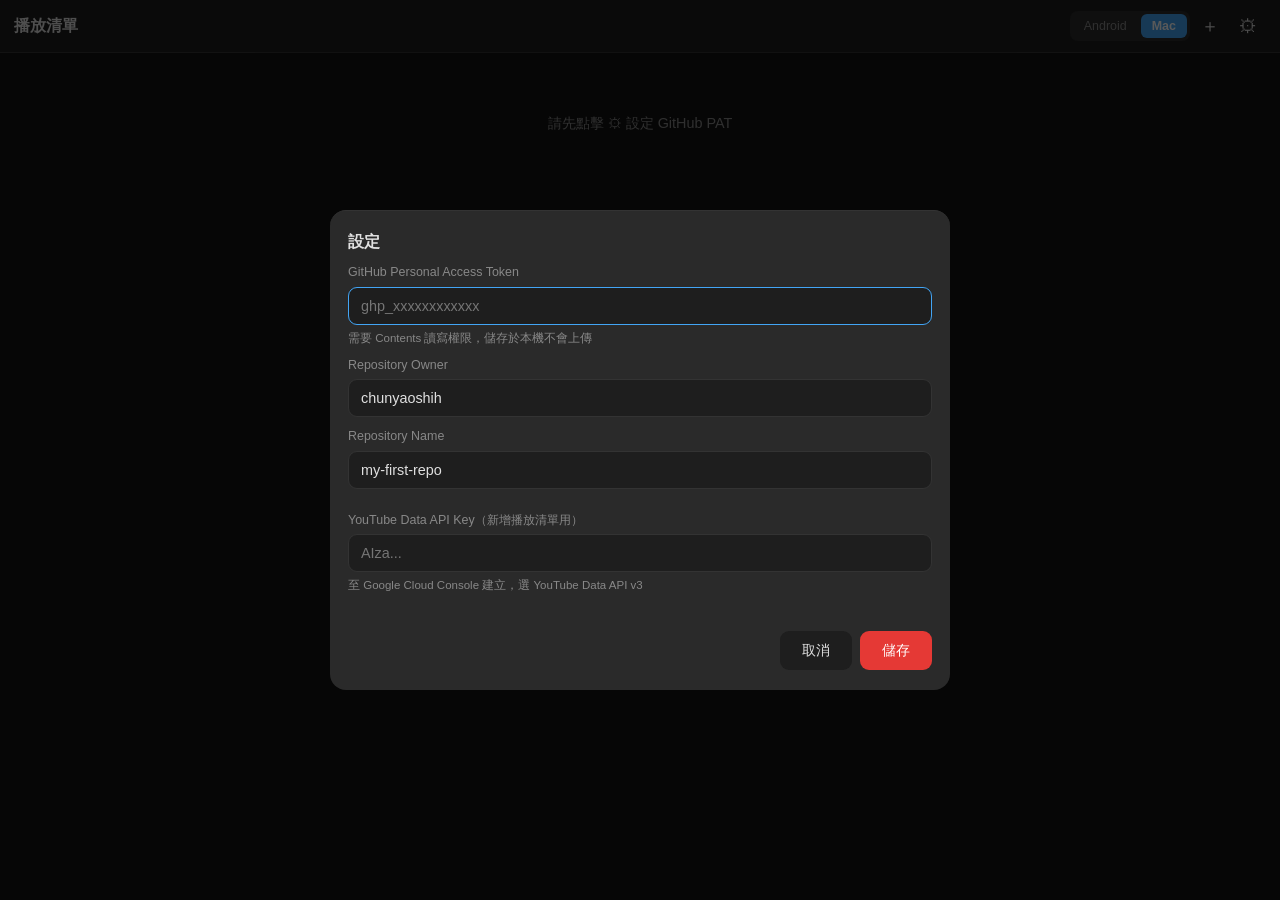
==== player.html @ 721b7837 "Merge pull request #5 from chunyaoshih/claude/youtube-playback-tracker-clLyg Claude/youtube playback" ====
<!DOCTYPE html>
<html lang="zh-TW">
<head>
  <meta charset="UTF-8">
  <meta name="viewport" content="width=device-width, initial-scale=1.0">
  <title>播放器</title>
  <link rel="stylesheet" href="style.css">
</head>
<body>

<header>
  <a href="index.html" class="back-btn">← 返回</a>
  <span id="video-title-header">載入中...</span>
  <div class="platform-toggle">
    <button id="btn-android" class="platform-btn" onclick="setPlatform('android')">Android</button>
    <button id="btn-mac"     class="platform-btn" onclick="setPlatform('mac')">Mac</button>
  </div>
</header>

<!-- YouTube 播放器 (16:9) -->
<div class="player-wrapper">
  <div id="player"></div>
</div>

<!-- 控制列 -->
<div id="player-controls">
  <span id="current-time">0:00</span>
  <button id="annotate-btn" onclick="showAnnotateModal()">＋ 加入註解</button>
  <span id="save-status"></span>
</div>

<!-- 聆聽記錄 -->
<div id="history-section">
  <h3>聆聽記錄</h3>
  <div id="timeline"></div>
  <div id="history-list"><div class="empty">尚無記錄</div></div>
</div>

<!-- 時間點註解 -->
<div id="annotations-section">
  <h3>時間點註解</h3>
  <div id="annotations-list"><div class="empty">尚無註解</div></div>
</div>

<!-- 新增 / 編輯 註解 Modal（共用） -->
<div id="annotate-modal" class="modal hidden">
  <div class="modal-content">
    <h2 id="annotate-modal-title">加入註解</h2>
    <span id="annotate-time-display"></span>
    <textarea id="annotate-text" placeholder="輸入疑問或筆記..."></textarea>
    <div id="annotate-status"></div>
    <div class="modal-actions">
      <button onclick="closeAnnotateModal()">取消</button>
      <button class="primary" id="annotate-submit-btn" onclick="submitAnnotation()">儲存</button>
    </div>
  </div>
</div>

<div id="overlay" class="hidden" onclick="closeAnnotateModal()"></div>

<script src="app.js"></script>
<script>
  // ── 初始化 ────────────────────────────────────────────
  const params  = new URLSearchParams(window.location.search);
  const VIDEO_ID = params.get('id');
  if (!VIDEO_ID) location.href = 'index.html';

  let player             = null;  // YouTube Player 物件
  let videoData          = null;  // 目前影片的資料
  let sessionStart       = null;  // 本次播放起始位置（秒）
  let isSaving           = false; // 防止並發儲存
  let editingAnnotationId = null; // 目前編輯中的註解 ID
  let pendingTimestamp   = null;  // 待加入註解的時間點

  // ── YouTube IFrame API ───────────────────────────────
  function onYouTubeIframeAPIReady() {
    player = new YT.Player('player', {
      height: '100%',
      width:  '100%',
      videoId: VIDEO_ID,
      playerVars: { playsinline: 1, rel: 0, modestbranding: 1 },
      events: {
        onReady:       onPlayerReady,
        onStateChange: onPlayerStateChange
      }
    });
  }

  async function onPlayerReady(event) {
    try {
      const result = await githubRead();
      videoData = result.data.videos.find(v => v.id === VIDEO_ID);
      if (!videoData) { location.href = 'index.html'; return; }

      document.getElementById('video-title-header').textContent = videoData.title;
      document.title = videoData.title;

      // 設定平台按鈕
      updatePlatformButtons(getConfig().platform);

      // 跳至最新進度（跨平台同步）
      const resumePos = getResumePosition(videoData);
      sessionStart = resumePos;
      if (resumePos > 0) event.target.seekTo(resumePos, true);

      // 儲存影片時長（如尚未記錄）
      const dur = event.target.getDuration();
      if (dur > 0 && !videoData.duration) {
        updatePlaylistData(data => {
          const v = data.videos.find(v => v.id === VIDEO_ID);
          if (v) v.duration = Math.floor(dur);
          return data;
        }).then(updated => {
          if (updated) videoData = updated.videos.find(v => v.id === VIDEO_ID);
        }).catch(() => {});
      }

      renderAnnotations();
      renderHistory();

      // 每 0.5 秒更新時間顯示
      setInterval(() => {
        if (player?.getCurrentTime) {
          document.getElementById('current-time').textContent =
            formatTime(player.getCurrentTime());
        }
      }, 500);

      // 每 30 秒播放中自動儲存
      setInterval(() => {
        if (player?.getPlayerState?.() === 1) autoSave(); // 1 = PLAYING
      }, 30000);

    } catch (e) {
      document.getElementById('video-title-header').textContent = '載入失敗：' + e.message;
    }
  }

  function onPlayerStateChange(event) {
    // YT.PlayerState.PAUSED = 2
    if (event.data === 2) autoSave();
  }

  // ── 自動儲存 ──────────────────────────────────────────
  async function autoSave() {
    if (isSaving || !player || !videoData) return;
    const pos = player.getCurrentTime?.();
    if (pos == null) return;

    isSaving = true;
    const statusEl = document.getElementById('save-status');
    statusEl.textContent = '儲存中...';

    const platform = getConfig().platform;
    const end   = Math.floor(pos);
    const start = Math.floor(sessionStart ?? pos);
    const now   = new Date().toISOString();

    try {
      const updated = await updatePlaylistData(data => {
        const v = data.videos.find(v => v.id === VIDEO_ID);
        if (!v) return data;
        if (!v.platforms) v.platforms = {};
        // 更新該平台最後位置
        v.platforms[platform] = { last_position: end, last_updated: now };
        // 記錄聆聽範圍（至少 2 秒才記錄）
        if (end - start >= 2) {
          if (!v.history) v.history = [];
          v.history.push({ date: now, platform, start, end });
        }
        return data;
      });
      videoData    = updated.videos.find(v => v.id === VIDEO_ID);
      sessionStart = pos;
      statusEl.textContent = `✓ ${formatTime(pos)} 已儲存`;
      setTimeout(() => { statusEl.textContent = ''; }, 2500);
      renderHistory();
    } catch (e) {
      statusEl.textContent = '✗ 儲存失敗';
      setTimeout(() => { statusEl.textContent = ''; }, 3000);
    }
    isSaving = false;
  }

  // 切換到背景 / 關閉頁面時儲存
  document.addEventListener('visibilitychange', () => {
    if (document.visibilityState === 'hidden') autoSave();
  });
  window.addEventListener('beforeunload', () => autoSave());

  // ── 平台切換 ──────────────────────────────────────────
  function setPlatform(p) {
    const c = getConfig();
    c.platform = p;
    saveConfig(c);
    updatePlatformButtons(p);
  }
  function updatePlatformButtons(p) {
    document.getElementById('btn-android').classList.toggle('active', p === 'android');
    document.getElementById('btn-mac').classList.toggle('active', p === 'mac');
  }

  // ── 跳至時間點 ────────────────────────────────────────
  function seekTo(ts) {
    if (!player) return;
    player.seekTo(ts, true);
    player.playVideo();
  }

  // ── 新增 / 編輯 註解 Modal ────────────────────────────
  function showAnnotateModal() {
    if (!player) return;
    editingAnnotationId = null;
    pendingTimestamp    = player.getCurrentTime();
    player.pauseVideo(); // 暫停（同時觸發 autoSave）
    document.getElementById('annotate-modal-title').textContent = '加入註解';
    document.getElementById('annotate-time-display').textContent =
      `時間點：${formatTime(pendingTimestamp)}`;
    document.getElementById('annotate-text').value    = '';
    document.getElementById('annotate-status').textContent = '';
    document.getElementById('annotate-submit-btn').textContent = '儲存';
    document.getElementById('annotate-modal').classList.remove('hidden');
    document.getElementById('overlay').classList.remove('hidden');
    setTimeout(() => document.getElementById('annotate-text').focus(), 100);
  }

  function showEditModal(annotationId) {
    const ann = videoData?.annotations?.find(a => a.id === annotationId);
    if (!ann) return;
    editingAnnotationId = annotationId;
    pendingTimestamp    = ann.timestamp;
    document.getElementById('annotate-modal-title').textContent = '編輯註解';
    document.getElementById('annotate-time-display').textContent =
      `時間點：${formatTime(ann.timestamp)}`;
    document.getElementById('annotate-text').value    = ann.note;
    document.getElementById('annotate-status').textContent = '';
    document.getElementById('annotate-submit-btn').textContent = '更新';
    document.getElementById('annotate-modal').classList.remove('hidden');
    document.getElementById('overlay').classList.remove('hidden');
    setTimeout(() => document.getElementById('annotate-text').focus(), 100);
  }

  function closeAnnotateModal() {
    document.getElementById('annotate-modal').classList.add('hidden');
    document.getElementById('overlay').classList.add('hidden');
  }

  async function submitAnnotation() {
    const note   = document.getElementById('annotate-text').value.trim();
    const status = document.getElementById('annotate-status');
    if (!note) { status.textContent = '請輸入內容'; return; }
    status.textContent = '儲存中...';
    try {
      const updated = await updatePlaylistData(data => {
        const v = data.videos.find(v => v.id === VIDEO_ID);
        if (!v.annotations) v.annotations = [];
        if (editingAnnotationId) {
          // 編輯現有
          const ann = v.annotations.find(a => a.id === editingAnnotationId);
          if (ann) { ann.note = note; ann.updated_at = new Date().toISOString(); }
        } else {
          // 新增
          v.annotations.push({
            id:         generateId(),
            timestamp:  Math.floor(pendingTimestamp),
            note,
            created_at: new Date().toISOString()
          });
          v.annotations.sort((a, b) => a.timestamp - b.timestamp);
        }
        return data;
      });
      videoData = updated.videos.find(v => v.id === VIDEO_ID);
      closeAnnotateModal();
      renderAnnotations();
    } catch (e) {
      status.textContent = `儲存失敗：${e.message}`;
    }
  }

  async function deleteAnnotation(annotationId) {
    if (!confirm('刪除這條註解？')) return;
    try {
      const updated = await updatePlaylistData(data => {
        const v = data.videos.find(v => v.id === VIDEO_ID);
        v.annotations = (v.annotations || []).filter(a => a.id !== annotationId);
        return data;
      });
      videoData = updated.videos.find(v => v.id === VIDEO_ID);
      renderAnnotations();
    } catch (e) {
      alert(`刪除失敗：${e.message}`);
    }
  }

  // ── 渲染：註解列表 ────────────────────────────────────
  function renderAnnotations() {
    const listEl = document.getElementById('annotations-list');
    const anns   = videoData?.annotations || [];
    if (!anns.length) {
      listEl.innerHTML = '<div class="empty">尚無註解</div>';
      return;
    }
    listEl.innerHTML = anns.map(a => `
      <div class="annotation-item">
        <button class="time-btn" onclick="seekTo(${a.timestamp})">${formatTime(a.timestamp)}</button>
        <div class="annotation-note">${escapeHtml(a.note)}</div>
        <div class="annotation-actions">
          <button class="icon-btn small" onclick="showEditModal('${a.id}')" title="編輯">✏️</button>
          <button class="icon-btn small" onclick="deleteAnnotation('${a.id}')" title="刪除">🗑️</button>
        </div>
      </div>`).join('');
  }

  // ── 渲染：聆聽記錄 + 時間軸 ──────────────────────────
  function renderHistory() {
    const listEl     = document.getElementById('history-list');
    const timelineEl = document.getElementById('timeline');
    const history    = videoData?.history || [];

    // 時間軸視覺化（需要有 duration）
    if (videoData?.duration && history.length) {
      const dur  = videoData.duration;
      const segs = history.map(h => {
        const l = (h.start / dur * 100).toFixed(2);
        const w = Math.max(0.4, (h.end - h.start) / dur * 100).toFixed(2);
        return `<div class="segment ${h.platform}" style="left:${l}%;width:${w}%"
                     title="${h.platform === 'android' ? 'Android' : 'Mac'}: ${formatTime(h.start)} ~ ${formatTime(h.end)}"></div>`;
      }).join('');

      // 在時間軸上標記註解點
      const dots = (videoData.annotations || []).map(a => {
        const l = (a.timestamp / dur * 100).toFixed(2);
        return `<div class="ann-dot" style="left:${l}%"
                     title="${escapeHtml(a.note)}" onclick="seekTo(${a.timestamp})"></div>`;
      }).join('');

      timelineEl.innerHTML = `<div class="timeline-bar">${segs}${dots}</div>`;
    } else {
      timelineEl.innerHTML = '';
    }

    // 記錄列表（最新在前，最多顯示 20 筆）
    if (!history.length) {
      listEl.innerHTML = '<div class="empty">尚無記錄</div>';
      return;
    }
    listEl.innerHTML = [...history].reverse().slice(0, 20).map(h => `
      <div class="history-item">
        <span class="platform-dot ${h.platform}"></span>
        <span class="history-platform">${h.platform === 'android' ? 'Android' : 'Mac'}</span>
        <button class="history-time-btn" onclick="seekTo(${h.start})">${formatTime(h.start)}</button>
        <span class="history-arrow">→</span>
        <button class="history-time-btn" onclick="seekTo(${h.end})">${formatTime(h.end)}</button>
        <span class="history-date">${new Date(h.date).toLocaleDateString('zh-TW')}</span>
      </div>`).join('');
  }
</script>

<!-- YouTube IFrame API（非同步載入，載入完成後呼叫 onYouTubeIframeAPIReady） -->
<script async src="https://www.youtube.com/iframe_api"></script>
</body>
</html>
---- style.css ----
/* YouTube 播放追蹤器 - 深色主題樣式 */

*, *::before, *::after { box-sizing: border-box; margin: 0; padding: 0; }

body {
  -webkit-user-select: none;
  user-select: none;
}

input, textarea {
  -webkit-user-select: text;
  user-select: text;
}

:root {
  --bg:       #121212;
  --surface:  #1e1e1e;
  --surface2: #2a2a2a;
  --border:   #333;
  --text:     #e0e0e0;
  --text2:    #888;
  --primary:  #e53935;
  --android:  #66bb6a;
  --mac:      #42a5f5;
  --danger:   #ef5350;
}

html { font-size: 16px; -webkit-text-size-adjust: 100%; }

body {
  background: var(--bg);
  color: var(--text);
  font-family: -apple-system, BlinkMacSystemFont, 'Segoe UI', 'Helvetica Neue', sans-serif;
  min-height: 100vh;
  line-height: 1.4;
}

/* ── Header ── */
header {
  position: sticky;
  top: 0;
  z-index: 100;
  background: var(--surface);
  border-bottom: 1px solid var(--border);
  padding: 10px 14px;
  display: flex;
  align-items: center;
  gap: 10px;
  min-height: 52px;
}

header h1 {
  font-size: 1rem;
  font-weight: 600;
  flex: 1;
  white-space: nowrap;
  overflow: hidden;
  text-overflow: ellipsis;
}

/* ── Platform toggle ── */
.platform-toggle {
  display: flex;
  gap: 3px;
  background: var(--surface2);
  border-radius: 8px;
  padding: 3px;
  flex-shrink: 0;
}

.platform-btn {
  padding: 5px 11px;
  border: none;
  background: transparent;
  color: var(--text2);
  border-radius: 6px;
  cursor: pointer;
  font-size: 0.78rem;
  font-weight: 500;
  transition: all 0.15s;
  white-space: nowrap;
}

#btn-android.active { background: var(--android); color: #000; font-weight: 600; }
#btn-mac.active     { background: var(--mac);     color: #fff; font-weight: 600; }

/* ── Icon / action buttons ── */
.icon-btn {
  background: none;
  border: none;
  color: var(--text);
  cursor: pointer;
  padding: 7px 9px;
  border-radius: 8px;
  font-size: 1.15rem;
  line-height: 1;
  transition: background 0.15s;
  flex-shrink: 0;
}
.icon-btn:hover, .icon-btn:focus { background: var(--surface2); outline: none; }
.icon-btn.small { font-size: 0.95rem; padding: 4px 6px; }

.header-actions { display: flex; align-items: center; gap: 2px; flex-shrink: 0; }

/* ── Video list ── */
#video-list {
  padding: 12px;
  display: flex;
  flex-direction: column;
  gap: 10px;
  max-width: 800px;
  margin: 0 auto;
}

.video-card {
  position: relative;
  background: var(--surface);
  border-radius: 12px;
  overflow: hidden;
  cursor: pointer;
  border: 1px solid var(--border);
  transition: background 0.15s, border-color 0.15s;
  color: inherit;
}
.video-card:hover { background: var(--surface2); border-color: #444; }
.video-card:active { background: #333; }

/* 卡片內容，長按時模糊變暗 */
.card-inner {
  display: flex;
  transition: filter 0.25s, opacity 0.25s;
}
.video-card.show-delete .card-inner {
  filter: blur(4px);
  opacity: 0.2;
}

/* 刪除遮罩：平時不存在，長按後覆蓋整張卡片 */
.delete-overlay {
  position: absolute;
  inset: 0;
  display: flex;
  align-items: center;
  justify-content: center;
  background: rgba(0, 0, 0, 0.45);
  border-radius: 12px;
  opacity: 0;
  pointer-events: none;
  transition: opacity 0.25s;
  z-index: 5;
}
.video-card.show-delete .delete-overlay {
  opacity: 1;
  pointer-events: auto;
}

/* 刪除按鈕 */
.delete-btn {
  padding: 10px 28px;
  border-radius: 8px;
  background: var(--danger);
  border: none;
  color: #fff;
  font-size: 1rem;
  font-weight: 600;
  cursor: pointer;
  transform: scale(0.5);
  transition: transform 0.25s cubic-bezier(0.34,1.56,0.64,1);
  box-shadow: 0 4px 20px rgba(0,0,0,0.5);
  font-family: inherit;
}
.video-card.show-delete .delete-btn {
  transform: scale(1);
}

.thumbnail {
  width: 130px;
  height: 73px;
  object-fit: cover;
  flex-shrink: 0;
  -webkit-touch-callout: none;
  pointer-events: none;
  background: #000;
}

.video-info {
  padding: 9px 12px;
  flex: 1;
  min-width: 0;
  display: flex;
  flex-direction: column;
  gap: 4px;
  justify-content: center;
}

.video-title {
  font-size: 0.88rem;
  font-weight: 500;
  white-space: nowrap;
  overflow: hidden;
  text-overflow: ellipsis;
}

.platforms-info {
  display: flex;
  gap: 10px;
  flex-wrap: wrap;
}

.platform-badge {
  font-size: 0.73rem;
  display: flex;
  align-items: center;
  gap: 4px;
  font-family: 'SF Mono', 'Consolas', monospace;
}
.platform-badge.android { color: var(--android); }
.platform-badge.mac     { color: var(--mac); }

.progress-bar {
  height: 3px;
  background: var(--border);
  border-radius: 2px;
  overflow: hidden;
}
.progress-fill {
  height: 100%;
  background: var(--primary);
  border-radius: 2px;
  transition: width 0.3s;
}

.resume-info {
  font-size: 0.7rem;
  color: var(--text2);
}

/* ── States ── */
.loading, .empty, .error {
  text-align: center;
  padding: 48px 20px;
  color: var(--text2);
  font-size: 0.9rem;
}
.error { color: var(--danger); }

/* ── Modals (bottom sheet on mobile, centered on desktop) ── */
.modal {
  position: fixed;
  inset: 0;
  z-index: 200;
  display: flex;
  align-items: flex-end;
  justify-content: center;
}
.modal.hidden { display: none; }

.modal-content {
  background: var(--surface2);
  border-radius: 18px 18px 0 0;
  padding: 20px 18px;
  width: 100%;
  max-width: 620px;
  border-top: 1px solid var(--border);
  display: flex;
  flex-direction: column;
  gap: 11px;
  max-height: 85vh;
  overflow-y: auto;
}

.modal-content h2 {
  font-size: 1rem;
  font-weight: 600;
}

.modal-content label {
  font-size: 0.78rem;
  color: var(--text2);
  margin-bottom: -6px;
}

.modal-content small {
  font-size: 0.72rem;
  color: var(--text2);
  margin-top: -6px;
}

.modal-content input,
.modal-content textarea {
  width: 100%;
  background: var(--surface);
  border: 1px solid var(--border);
  border-radius: 9px;
  padding: 10px 12px;
  color: var(--text);
  font-size: 0.9rem;
  font-family: inherit;
  -webkit-appearance: none;
}
.modal-content textarea {
  min-height: 90px;
  resize: vertical;
  line-height: 1.5;
}
.modal-content input:focus,
.modal-content textarea:focus {
  outline: none;
  border-color: var(--mac);
}

.modal-actions {
  display: flex;
  gap: 8px;
  justify-content: flex-end;
  padding-top: 2px;
}
.modal-actions button {
  padding: 10px 20px;
  border: none;
  border-radius: 9px;
  cursor: pointer;
  font-size: 0.9rem;
  background: var(--surface);
  color: var(--text);
  transition: background 0.15s;
  min-width: 72px;
}
.modal-actions button:hover { background: var(--border); }
.modal-actions button.primary { background: var(--primary); color: #fff; }
.modal-actions button.primary:hover { background: #c62828; }
.modal-actions button.danger { background: var(--danger); color: #fff; }
.modal-actions button.danger:hover { background: #c62828; }

/* ── Overlay ── */
#overlay {
  position: fixed;
  inset: 0;
  background: rgba(0, 0, 0, 0.65);
  z-index: 150;
}
#overlay.hidden { display: none; }

/* ── Status text ── */
#add-status, #settings-status, #annotate-status, #save-status {
  font-size: 0.78rem;
  color: var(--text2);
  min-height: 1.1em;
}

/* ── Player page ── */
.back-btn {
  color: var(--text);
  text-decoration: none;
  font-size: 0.9rem;
  padding: 5px 9px;
  border-radius: 7px;
  white-space: nowrap;
  transition: background 0.15s;
}
.back-btn:hover { background: var(--surface2); }

#video-title-header {
  flex: 1;
  font-size: 0.83rem;
  white-space: nowrap;
  overflow: hidden;
  text-overflow: ellipsis;
  color: var(--text);
}

/* Responsive YouTube player (16:9) */
.player-wrapper {
  position: relative;
  width: 100%;
  padding-bottom: 56.25%;
  height: 0;
  overflow: hidden;
  background: #000;
  max-width: 800px;
  margin: 0 auto;
}
.player-wrapper > div,
.player-wrapper iframe {
  position: absolute;
  top: 0; left: 0;
  width: 100%;
  height: 100%;
  border: none;
}

/* ── Player controls bar ── */
#player-controls {
  display: flex;
  align-items: center;
  gap: 10px;
  padding: 9px 14px;
  background: var(--surface);
  border-bottom: 1px solid var(--border);
  max-width: 800px;
  margin: 0 auto;
  width: 100%;
}

#current-time {
  font-size: 0.85rem;
  font-family: 'SF Mono', 'Consolas', monospace;
  color: var(--text2);
  min-width: 42px;
}

#annotate-btn {
  background: var(--primary);
  color: #fff;
  border: none;
  border-radius: 8px;
  padding: 8px 14px;
  cursor: pointer;
  font-size: 0.84rem;
  font-weight: 500;
  white-space: nowrap;
  transition: background 0.15s;
}
#annotate-btn:hover { background: #c62828; }

#save-status {
  flex: 1;
  text-align: right;
  font-size: 0.73rem;
  color: var(--text2);
}

/* ── History & Annotations sections ── */
#history-section, #annotations-section {
  padding: 14px 16px;
  max-width: 800px;
  margin: 0 auto;
  width: 100%;
}

#history-section h3, #annotations-section h3 {
  font-size: 0.72rem;
  font-weight: 700;
  color: var(--text2);
  text-transform: uppercase;
  letter-spacing: 0.08em;
  margin-bottom: 10px;
}

/* ── Timeline bar ── */
.timeline-bar {
  position: relative;
  height: 10px;
  background: var(--surface2);
  border-radius: 5px;
  margin-bottom: 10px;
  overflow: hidden;
}
.segment {
  position: absolute;
  height: 100%;
  border-radius: 2px;
  opacity: 0.75;
}
.segment.android { background: var(--android); }
.segment.mac     { background: var(--mac); }

.ann-dot {
  position: absolute;
  width: 9px;
  height: 9px;
  background: var(--primary);
  border-radius: 50%;
  top: 50%;
  transform: translate(-50%, -50%);
  cursor: pointer;
  z-index: 2;
  border: 1.5px solid var(--bg);
}
.ann-dot:hover { transform: translate(-50%, -50%) scale(1.4); }

/* ── History list ── */
#history-list { display: flex; flex-direction: column; gap: 2px; }

.history-item {
  display: flex;
  align-items: center;
  gap: 8px;
  font-size: 0.78rem;
  color: var(--text2);
  padding: 3px 0;
  font-family: 'SF Mono', 'Consolas', monospace;
}
.platform-dot {
  width: 7px;
  height: 7px;
  border-radius: 50%;
  flex-shrink: 0;
}
.platform-dot.android { background: var(--android); }
.platform-dot.mac     { background: var(--mac); }
.history-platform { color: var(--text); font-size: 0.75rem; min-width: 52px; }
.history-arrow { color: var(--text2); }
.history-date { color: var(--text2); font-size: 0.7rem; white-space: nowrap; margin-left: auto; }

.history-time-btn {
  background: var(--surface2);
  border: 1px solid var(--border);
  color: var(--mac);
  font-family: 'SF Mono', 'Consolas', monospace;
  font-size: 0.78rem;
  padding: 2px 7px;
  border-radius: 4px;
  cursor: pointer;
  transition: background 0.15s;
}
.history-time-btn:hover { background: rgba(74,158,255,0.15); }

/* ── Annotation list ── */
#annotations-list { display: flex; flex-direction: column; }

.annotation-item {
  display: flex;
  align-items: flex-start;
  gap: 10px;
  padding: 10px 0;
  border-bottom: 1px solid var(--border);
}
.annotation-item:last-child { border-bottom: none; }

.time-btn {
  background: var(--surface2);
  border: none;
  color: var(--primary);
  border-radius: 7px;
  padding: 4px 9px;
  cursor: pointer;
  font-size: 0.78rem;
  white-space: nowrap;
  font-family: 'SF Mono', 'Consolas', monospace;
  transition: background 0.15s;
  flex-shrink: 0;
  margin-top: 1px;
}
.time-btn:hover { background: var(--border); }

.annotation-note {
  flex: 1;
  font-size: 0.85rem;
  line-height: 1.55;
  word-break: break-word;
  white-space: pre-wrap;
  color: var(--text);
}

.annotation-actions { display: flex; gap: 1px; flex-shrink: 0; }

/* ── Modal: annotation title shows timestamp ── */
#annotate-time-display {
  font-size: 0.82rem;
  color: var(--text2);
  font-family: 'SF Mono', 'Consolas', monospace;
}

.playlist-hint {
  background: rgba(74,158,255,0.12);
  border: 1px solid rgba(74,158,255,0.3);
  color: var(--mac);
  border-radius: 8px;
  padding: 8px 12px;
  font-size: 0.85rem;
  margin-bottom: 4px;
}
.playlist-hint.hidden { display: none; }

/* ── Toast ── */
.toast {
  position: fixed;
  bottom: 24px;
  left: 50%;
  transform: translateX(-50%) translateY(80px);
  background: var(--surface2);
  border: 1px solid var(--border);
  color: var(--text);
  padding: 10px 20px;
  border-radius: 20px;
  font-size: 0.88rem;
  z-index: 999;
  opacity: 0;
  transition: transform 0.3s, opacity 0.3s;
  white-space: nowrap;
  pointer-events: none;
}
.toast.show {
  transform: translateX(-50%) translateY(0);
  opacity: 1;
}

/* ── Desktop adjustments ── */
@media (min-width: 600px) {
  .modal { align-items: center; padding: 20px; }
  .modal-content { border-radius: 16px; max-height: 90vh; }
  .thumbnail { width: 150px; height: 84px; }
}
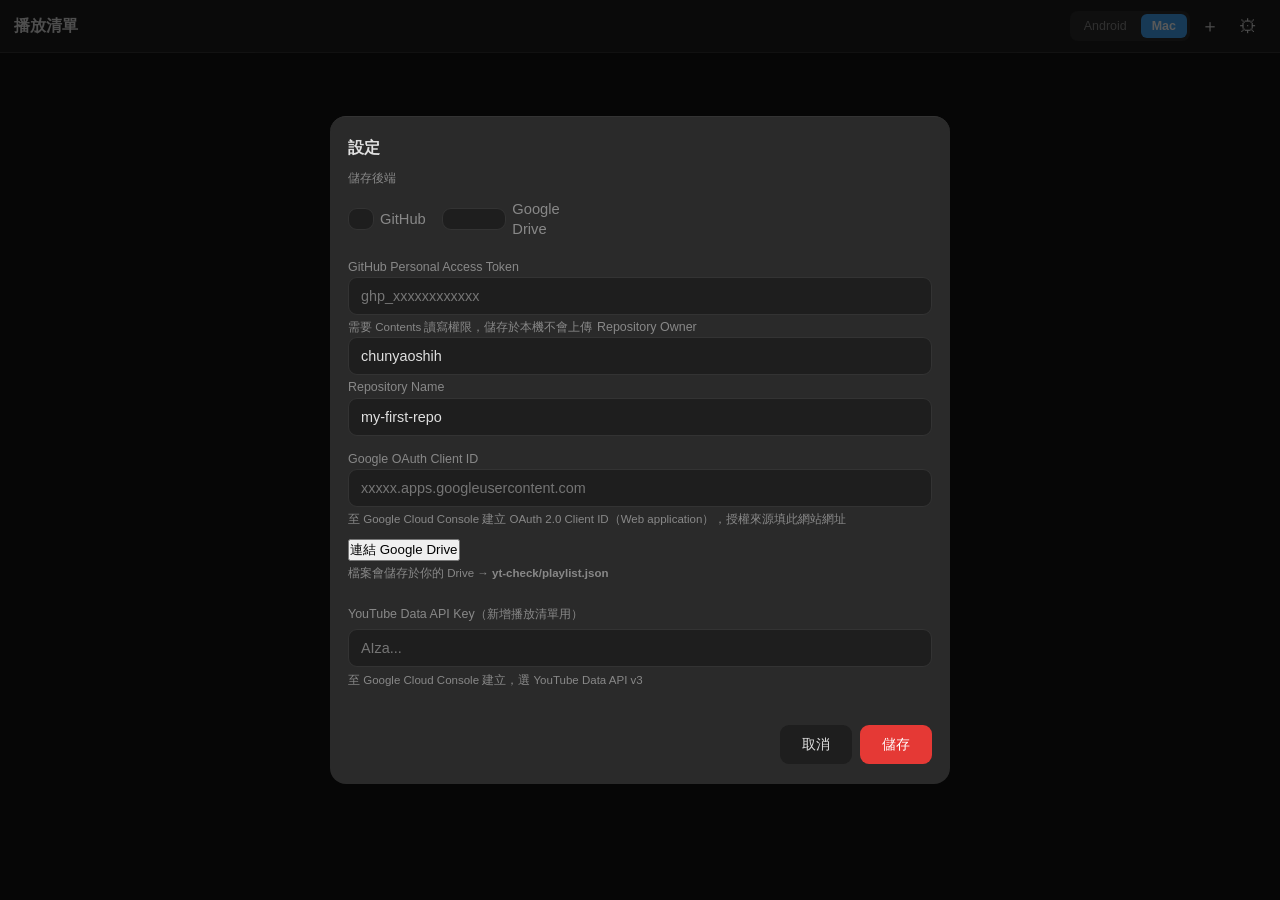
==== commit f7b62a32: "Add Google Drive storage backend Introduces a unified storage layer so playlist.json can live in eit" ====
--- a/player.html
+++ b/player.html
@@ -58,6 +58,7 @@
 
 <div id="overlay" class="hidden" onclick="closeAnnotateModal()"></div>
 
+<script async src="https://accounts.google.com/gsi/client"></script>
 <script src="app.js"></script>
 <script>
   // ── 初始化 ────────────────────────────────────────────
@@ -88,7 +89,7 @@
 
   async function onPlayerReady(event) {
     try {
-      const result = await githubRead();
+      const result = await storageRead();
       videoData = result.data.videos.find(v => v.id === VIDEO_ID);
       if (!videoData) { location.href = 'index.html'; return; }
 
--- a/style.css
+++ b/style.css
@@ -217,11 +217,24 @@
 .platform-badge.android { color: var(--android); }
 .platform-badge.mac     { color: var(--mac); }
 
+.progress-row {
+  display: flex;
+  align-items: center;
+  gap: 6px;
+}
 .progress-bar {
+  flex: 1;
   height: 3px;
   background: var(--border);
   border-radius: 2px;
   overflow: hidden;
+}
+.progress-pct {
+  font-size: 0.7rem;
+  color: var(--text2);
+  white-space: nowrap;
+  min-width: 3ch;
+  text-align: right;
 }
 .progress-fill {
   height: 100%;
@@ -602,3 +615,22 @@
   .modal-content { border-radius: 16px; max-height: 90vh; }
   .thumbnail { width: 150px; height: 84px; }
 }
+
+/* ── Backend toggle (settings) ── */
+.backend-toggle {
+  display: flex;
+  gap: 16px;
+  margin: 6px 0 10px;
+}
+.backend-toggle label {
+  display: flex;
+  align-items: center;
+  gap: 6px;
+  cursor: pointer;
+  font-size: 0.92rem;
+}
+#drive-connect-status {
+  margin-left: 8px;
+  font-size: 0.85rem;
+  color: var(--text2);
+}
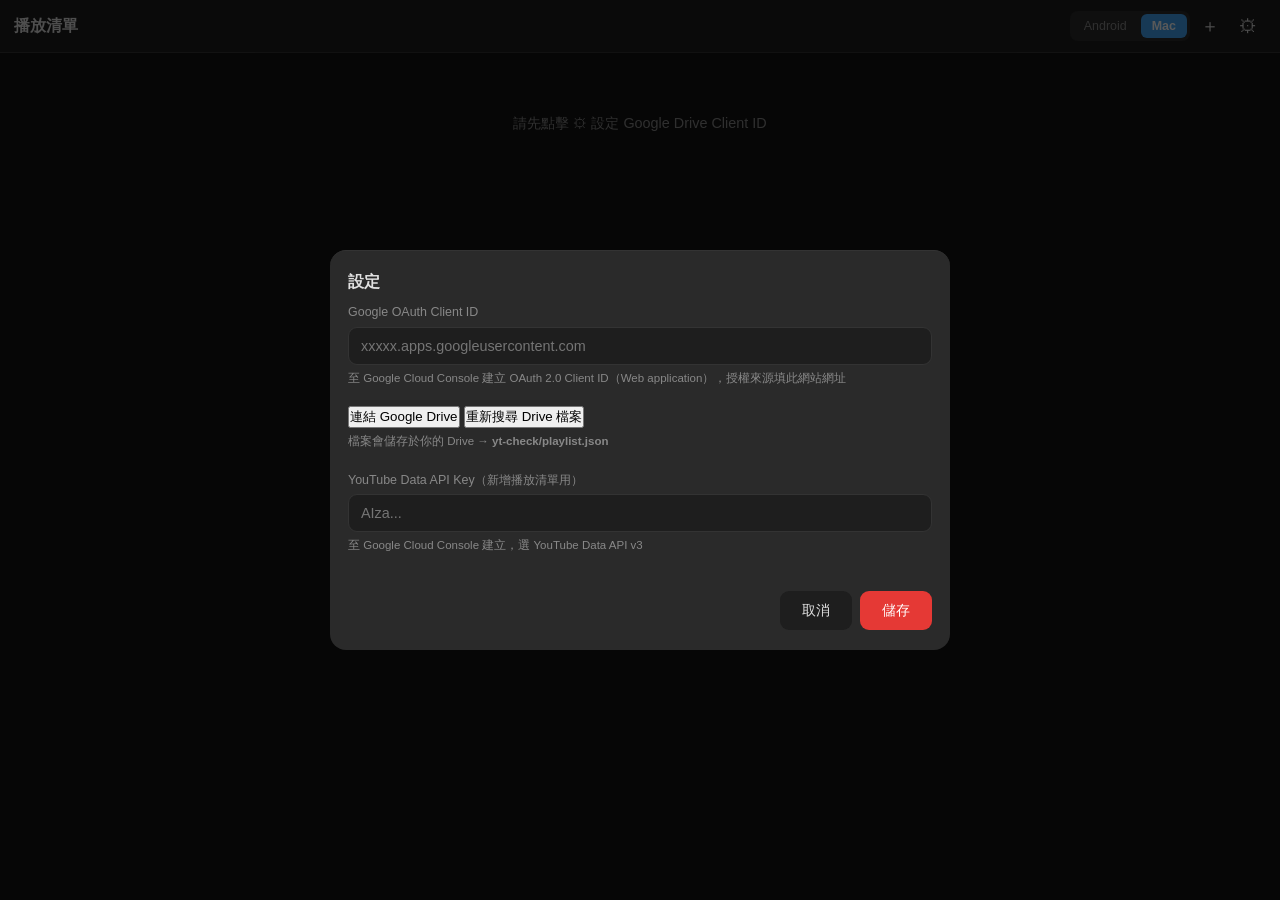
==== commit 4fa8caab: "Show all history entries with scrollable container Remove the 20-entry cap and add max-height + over" ====
--- a/player.html
+++ b/player.html
@@ -346,14 +346,14 @@
       listEl.innerHTML = '<div class="empty">尚無記錄</div>';
       return;
     }
-    listEl.innerHTML = [...history].reverse().slice(0, 20).map(h => `
+    listEl.innerHTML = [...history].reverse().map(h => `
       <div class="history-item">
         <span class="platform-dot ${h.platform}"></span>
         <span class="history-platform">${h.platform === 'android' ? 'Android' : 'Mac'}</span>
         <button class="history-time-btn" onclick="seekTo(${h.start})">${formatTime(h.start)}</button>
         <span class="history-arrow">→</span>
         <button class="history-time-btn" onclick="seekTo(${h.end})">${formatTime(h.end)}</button>
-        <span class="history-date">${new Date(h.date).toLocaleDateString('zh-TW')}</span>
+        <span class="history-date">${new Date(h.date).toLocaleString('zh-TW', { month:'numeric', day:'numeric', hour:'2-digit', minute:'2-digit' })}</span>
       </div>`).join('');
   }
 </script>
--- a/style.css
+++ b/style.css
@@ -493,7 +493,13 @@
 .ann-dot:hover { transform: translate(-50%, -50%) scale(1.4); }
 
 /* ── History list ── */
-#history-list { display: flex; flex-direction: column; gap: 2px; }
+#history-list {
+  display: flex;
+  flex-direction: column;
+  gap: 2px;
+  max-height: 340px;
+  overflow-y: auto;
+}
 
 .history-item {
   display: flex;
@@ -616,19 +622,7 @@
   .thumbnail { width: 150px; height: 84px; }
 }
 
-/* ── Backend toggle (settings) ── */
-.backend-toggle {
-  display: flex;
-  gap: 16px;
-  margin: 6px 0 10px;
-}
-.backend-toggle label {
-  display: flex;
-  align-items: center;
-  gap: 6px;
-  cursor: pointer;
-  font-size: 0.92rem;
-}
+/* ── Drive settings ── */
 #drive-connect-status {
   margin-left: 8px;
   font-size: 0.85rem;
